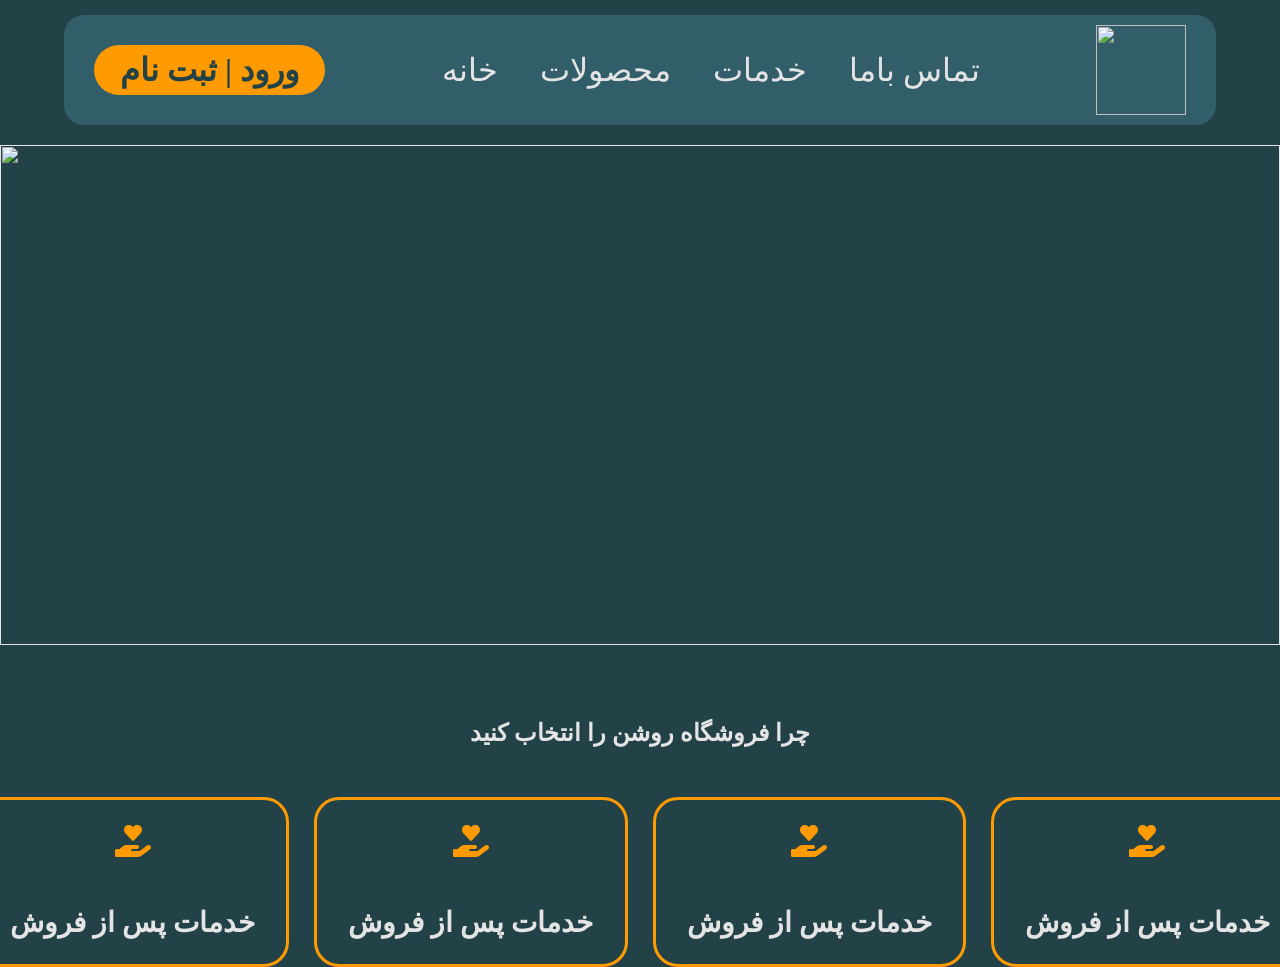
==== index.html @ e382a77c "session 2" ====
<!DOCTYPE html>
<html lang="en">
<head>
    <meta charset="UTF-8">
    <meta name="viewport" content="width=device-width, initial-scale=1.0">
    <title>Document</title>
    <link rel="stylesheet" href="css/styles.css">
    <link rel="stylesheet" href="https://cdnjs.cloudflare.com/ajax/libs/font-awesome/6.0.0-beta3/css/all.min.css">



</head>
<body>

    <nav>
        <img src="assets/images/logo.png" alt="">
        
        <div class="links">
            <a href="">خانه</a>
            <a href="">محصولات</a>
            <a href="">خدمات</a>
            <a href="">تماس باما</a>
        </div>


        <a href="" class="login-button"><b>ورود | ثبت نام</b></a>
            
    </nav>

    <header>
        <a href=""><img src="assets/images/pendid-ai-image(4).png" alt=""></a>
    </header>

    <main>
        <section class="why-us">
            <h1>چرا فروشگاه روشن را انتخاب کنید</h1>

            <div class="why-us-holder">
                
                <div class="why-us-box">
                    <i class="fas fa-hand-holding-heart"></i>
                    <h3>خدمات پس از فروش</h3>

                </div>
                <div class="why-us-box">
                    <i class="fas fa-hand-holding-heart"></i>
                    <h3>خدمات پس از فروش</h3>

                </div>
                <div class="why-us-box">
                    <i class="fas fa-hand-holding-heart"></i>
                    <h3>خدمات پس از فروش</h3>

                </div>
                <div class="why-us-box">
                    <i class="fas fa-hand-holding-heart"></i>
                    <h3>خدمات پس از فروش</h3>

                </div>
            </div>
            

        </section>

    </main>
    


</body>
</html>
---- css/styles.css ----
:root{
    --primary: #224248;
    --secondary: #325E6A;
    --secondary-two: #44A1A4;
    --accent: #FF9A00;
    --text-color: rgb(228, 228, 228);
}

*{
    margin: 0px;
    padding: 0px;
    overflow-x: hidden;
    box-sizing: border-box;

}

body{
    background-color: var(--primary);
    color: var(--text-color);

    display: flex;
    flex-direction: column;
    justify-content: start;
    align-items: center;

}

a{
    color: var(--text-color);
}


/* nav css */

nav{
    background-color: var(--secondary);
    border-radius: 20px;
    padding: 10px 30px;
    width: 90%;
    display: flex;
    flex-direction: row-reverse;
    justify-content: space-between;
    align-items: center;
    margin-top: 15px;

}

nav img{
    width: 90px;
    height: 90px;
    
}

nav a{
    font-size: xx-large;
    text-decoration: none;
    
}
.login-button{
    background-color: var(--accent);
    color: var(--primary);
    padding: 6px 26px;
    border-radius: 9888px;
    font-weight: 900;
}
.links{
    display: flex;
    gap: 42px

}

/* header css */
header{
    margin: 20px 0px;
    width: 100%;
}
header img{
    width: 100%;
    height: 500px;
}
i{
    color: var(--accent);
    font-size: xx-large;
}

.why-us{
    margin-top: 50px;
    display: flex;
    flex-direction: column;
    justify-content: start;
    align-items: center;
    gap: 50px;
    
}

.why-us-holder{
    display: flex;
    flex-direction: row;
    justify-content: center;
    align-items: center;
    gap: 25px;
    width: 90%;

}
.why-us-box{
    width: 350px;
    height: 170px;
    border: 3px solid var(--accent);
    border-radius: 25px;

    display: flex;
    flex-direction: column;
    justify-content: space-around;
    align-items: center;

    font-weight: 900;
    font-size: x-large;


}
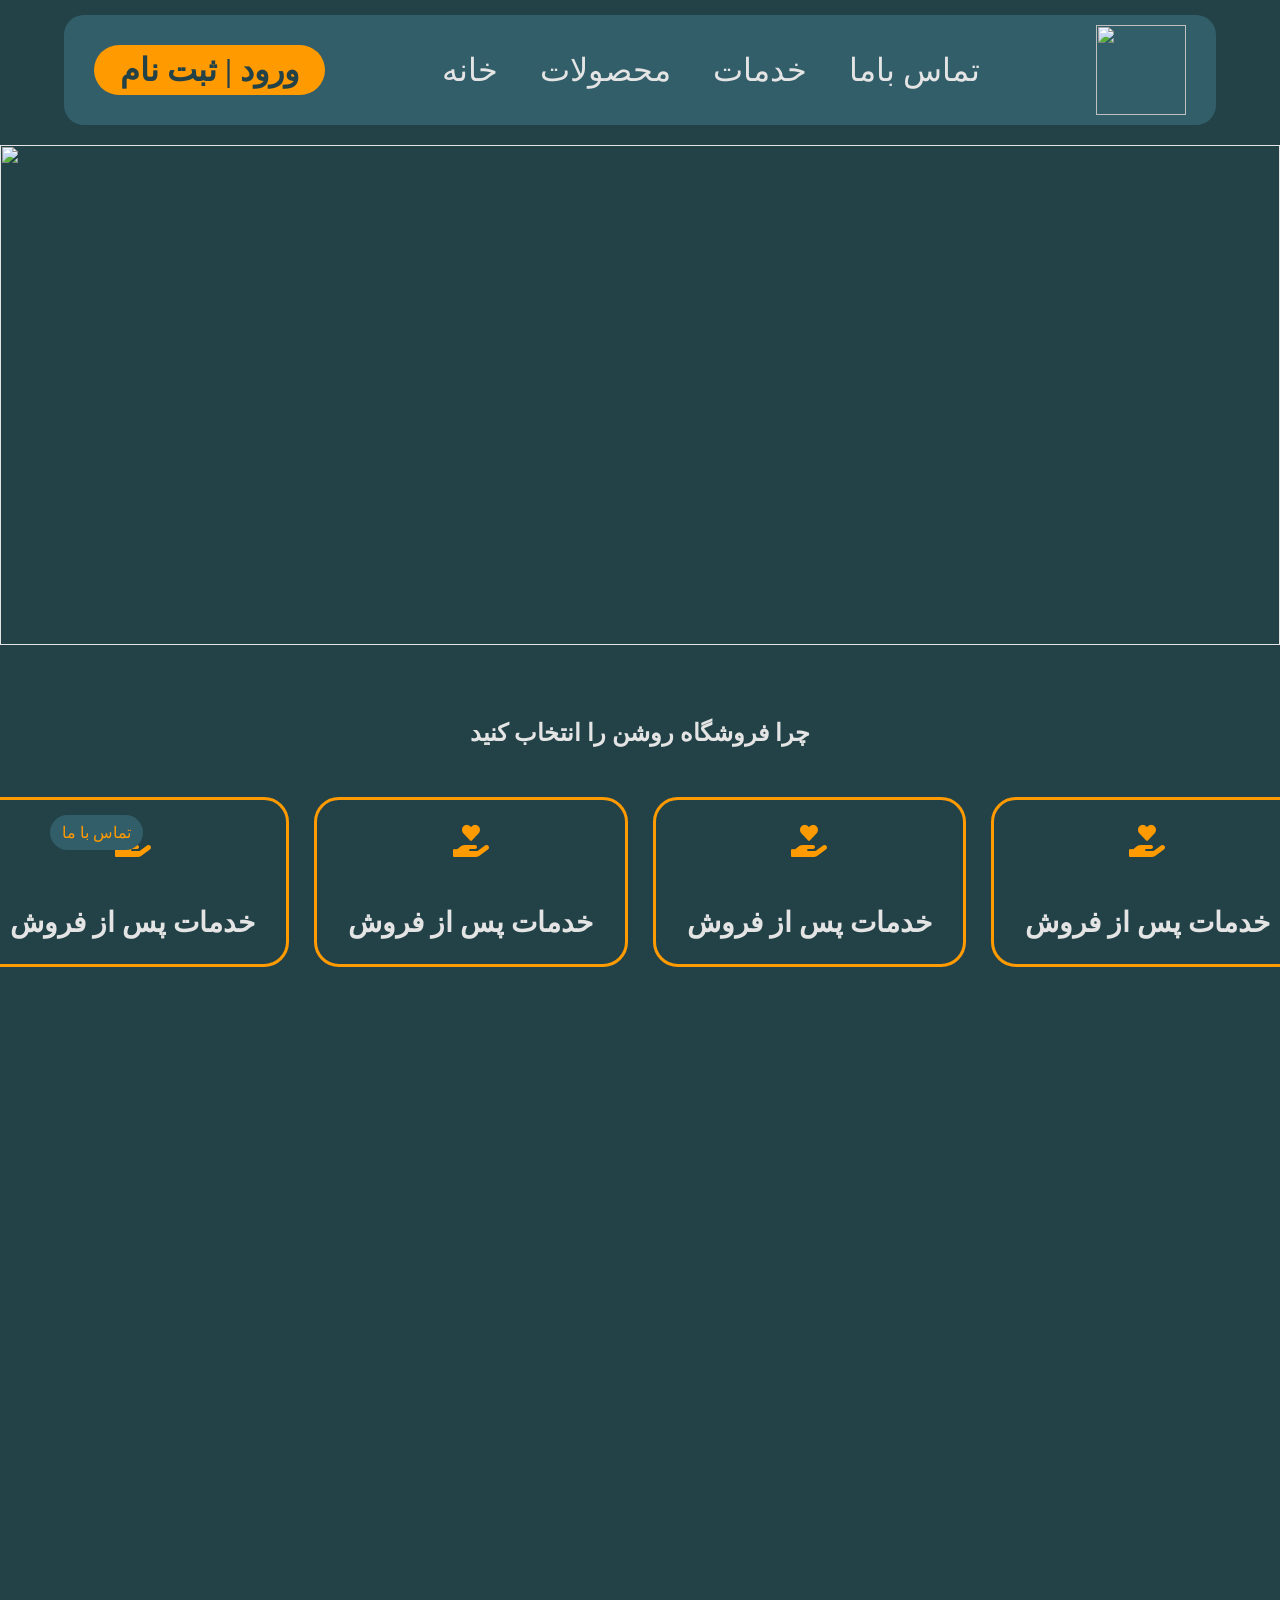
==== commit 67cc5567: "session 3" ====
--- a/index.html
+++ b/index.html
@@ -11,6 +11,10 @@
 
 </head>
 <body>
+
+    <div class="floatingButton">
+        تماس با ما
+    </div>
 
     <nav>
         <img src="assets/images/logo.png" alt="">
--- a/css/styles.css
+++ b/css/styles.css
@@ -10,7 +10,7 @@
 *{
     margin: 0px;
     padding: 0px;
-    overflow-x: hidden;
+
     box-sizing: border-box;
 
 }
@@ -23,6 +23,9 @@
     flex-direction: column;
     justify-content: start;
     align-items: center;
+
+    position: relative;
+    height: 500vh;
 
 }
 
@@ -118,4 +121,166 @@
     font-size: x-large;
 
 
+}
+
+.floatingButton{
+    background-color: var(--secondary);
+    color: var(--accent);
+    border-radius: 999px;
+    padding: 8px 12px;
+    width: fit-content;
+    height: fit-content;
+
+    
+
+
+    position: fixed;
+    bottom: 50px;
+    left: 50px;
+    z-index: 9999;
+}
+
+
+/* product page */
+
+.card{
+    width: 250px;
+    height: fit-content;
+    border: 2px solid #44A1A4;
+    border-radius: 18px;
+    overflow: hidden;
+    color: white;
+
+    display: flex;
+    flex-direction: column;
+    justify-content: start;
+    align-items: right;
+
+    direction: rtl;
+    gap: 8px;
+    position: relative;
+    padding-bottom: 20px;
+}
+
+
+.card img{
+    width: 100%;
+    border-radius: 18px
+}
+
+.card h3{
+    margin: 0px 15px;
+}
+
+.card p{
+    margin: 10px 15px;
+
+}
+
+.price-row{
+    width: 100%;
+    display: flex;
+    flex-direction: row;
+    justify-content: end;
+    align-items: center;
+    padding: 0px 10px;
+
+}
+.full-price{
+
+    font-size: smaller;
+    margin: 0px 10px;
+
+    text-decoration: line-through;
+    opacity: 0.5;
+}
+
+.discount{
+    background-color: red;
+    border-radius: 9999px;
+    padding: 5px;
+    text-decoration: none;
+    opacity: 1;
+    font-size: x-small;
+
+
+}
+
+
+
+.monthly-price{
+    font-size: larger;
+    color: black;
+    display: flex;
+    flex-direction: row-reverse;
+    justify-content: space-between;
+    align-items: center;
+    width: 240px;
+    backdrop-filter: blur(6px) saturate(150%);
+    /* margin: 0 auto; */
+    /* background-color: red; */
+    border-radius: 999px;
+    padding: 4px 12px;
+
+
+    /* backdrop-filter: blur(15px); */
+
+    position: absolute;
+
+
+    left: 50%;
+    top: 43%;
+    transform: translate(-50%, 0px);
+    z-index: 999;
+
+
+}
+
+.month{
+    scrollbar-width: none;
+
+    
+    display: flex;
+    flex-direction: column;
+    justify-content: center;
+    align-items: center;
+    padding: 6px;
+    border-radius: 999px;
+    background: linear-gradient(45deg,  rgb(12, 99, 165), rgb(0, 153, 255));
+    width: 50px;
+    height: 50px;
+
+}
+
+.card i{
+    position: absolute;
+    top: 20px;
+    right: 20px;
+    font-size: x-large;
+
+}
+
+
+.products-holder{
+    width: 90%;
+    height: fit-content;
+    margin: 20px auto;
+    border-radius: 25px;
+    border: 3px solid var(--secondary-two);
+
+    padding: 15px;
+
+    display: grid;
+    grid-template-columns: repeat(auto-fit, minmax(255px,1fr));
+    place-items: center;
+    gap: 25px;
+    
+}
+
+.filters{
+    width: 90%;
+    margin: 20px auto;
+    border: 3px solid var(--secondary-two);
+    border-radius: 25px;
+    height: 200px;
 }
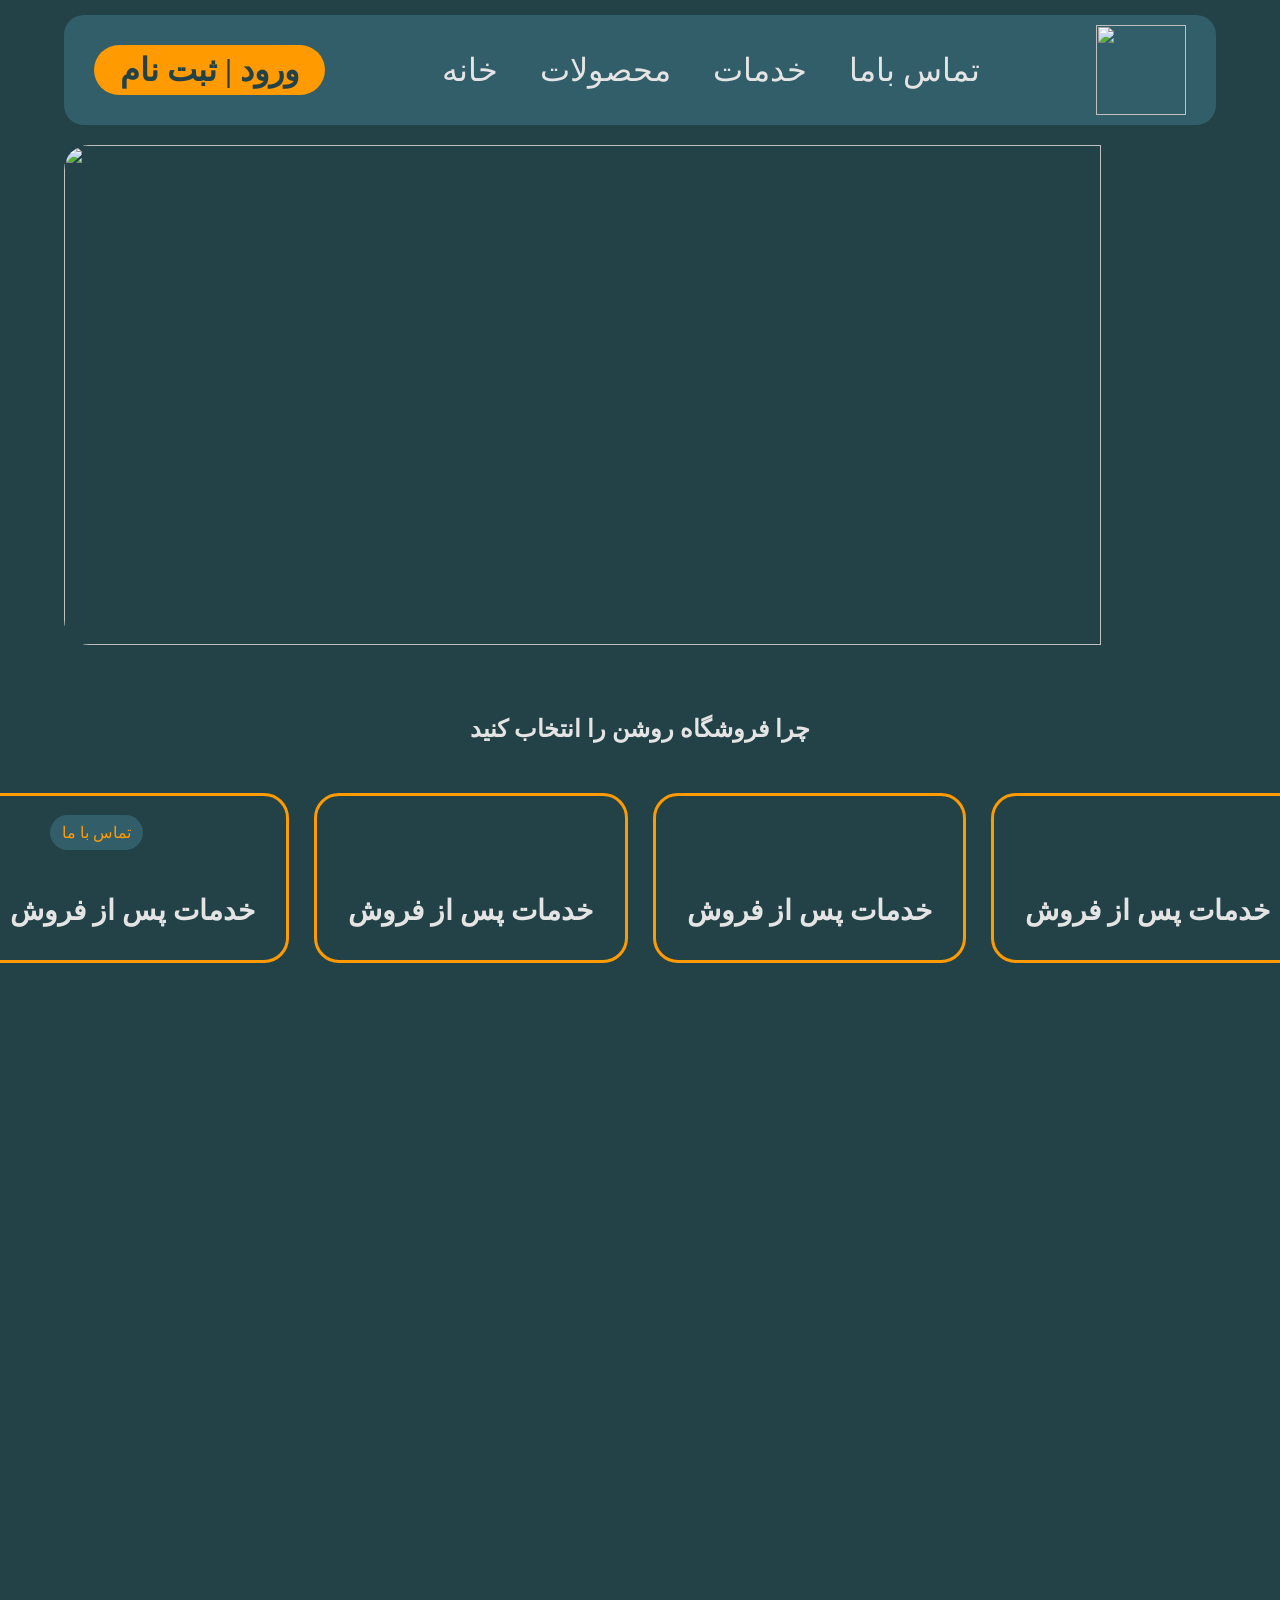
==== commit f76b46d9: "session 4" ====
--- a/index.html
+++ b/index.html
@@ -5,9 +5,9 @@
     <meta name="viewport" content="width=device-width, initial-scale=1.0">
     <title>Document</title>
     <link rel="stylesheet" href="css/styles.css">
-    <link rel="stylesheet" href="https://cdnjs.cloudflare.com/ajax/libs/font-awesome/6.0.0-beta3/css/all.min.css">
+    <!-- <link rel="stylesheet" href="https://cdnjs.cloudflare.com/ajax/libs/font-awesome/6.0.0-beta3/css/all.min.css"> -->
 
-
+    
 
 </head>
 <body>
@@ -32,7 +32,7 @@
     </nav>
 
     <header>
-        <a href=""><img src="assets/images/pendid-ai-image(4).png" alt=""></a>
+        <img src="assets/images/pendid-ai-image(4).png" alt="">
     </header>
 
     <main>
@@ -70,5 +70,12 @@
     
 
 
+
+    <script src="js/scripts.js">
+        
+
+
+
+    </script>
 </body>
 </html>
--- a/css/styles.css
+++ b/css/styles.css
@@ -7,13 +7,62 @@
     --text-color: rgb(228, 228, 228);
 }
 
+@font-face {
+    font-family: 'Teshrin';
+    src: url(../assets/fonts/TeshrinAR+LT-Bold.otf);
+}
+@font-face {
+    font-family: 'LaleZar';
+    src: url(../assets/fonts/Digi\ Lalezar\ Plus.otf);
+}
+
+@keyframes LogoAnimation {
+    0%{
+        rotate: 0deg;
+        opacity: 1;
+        
+
+    }
+    25%{
+        rotate: 15deg;
+        
+
+    }
+    50%{
+        rotate: 0deg;
+        opacity: 0.5;
+
+    }
+    75%{
+        rotate: -15deg;
+        
+    }
+    100%{
+        rotate: 0deg;
+        opacity: 1;
+    }
+     
+}
+
+
+h1,h2,h3,h5,h6,h4{
+    font-family: 'Teshrin';
+}
+
+a,p,span,strong{
+    font-family: 'LaleZar';
+}
+
+
 *{
+
     margin: 0px;
     padding: 0px;
 
     box-sizing: border-box;
 
 }
+
 
 body{
     background-color: var(--primary);
@@ -26,6 +75,7 @@
 
     position: relative;
     height: 500vh;
+    width: 100%;
 
 }
 
@@ -52,6 +102,8 @@
 nav img{
     width: 90px;
     height: 90px;
+    animation: LogoAnimation 1s;
+
     
 }
 
@@ -77,10 +129,19 @@
 header{
     margin: 20px 0px;
     width: 100%;
+
+    display: flex;
+    justify-content: center;
+    align-items: start;
+}
+header a{
+    width: 100%;
 }
 header img{
-    width: 100%;
+    margin: 0px auto;  ;
+    width: 90%;
     height: 500px;
+    border-radius: 25px;
 }
 i{
     color: var(--accent);
@@ -283,4 +344,5 @@
     border: 3px solid var(--secondary-two);
     border-radius: 25px;
     height: 200px;
-}+}
+
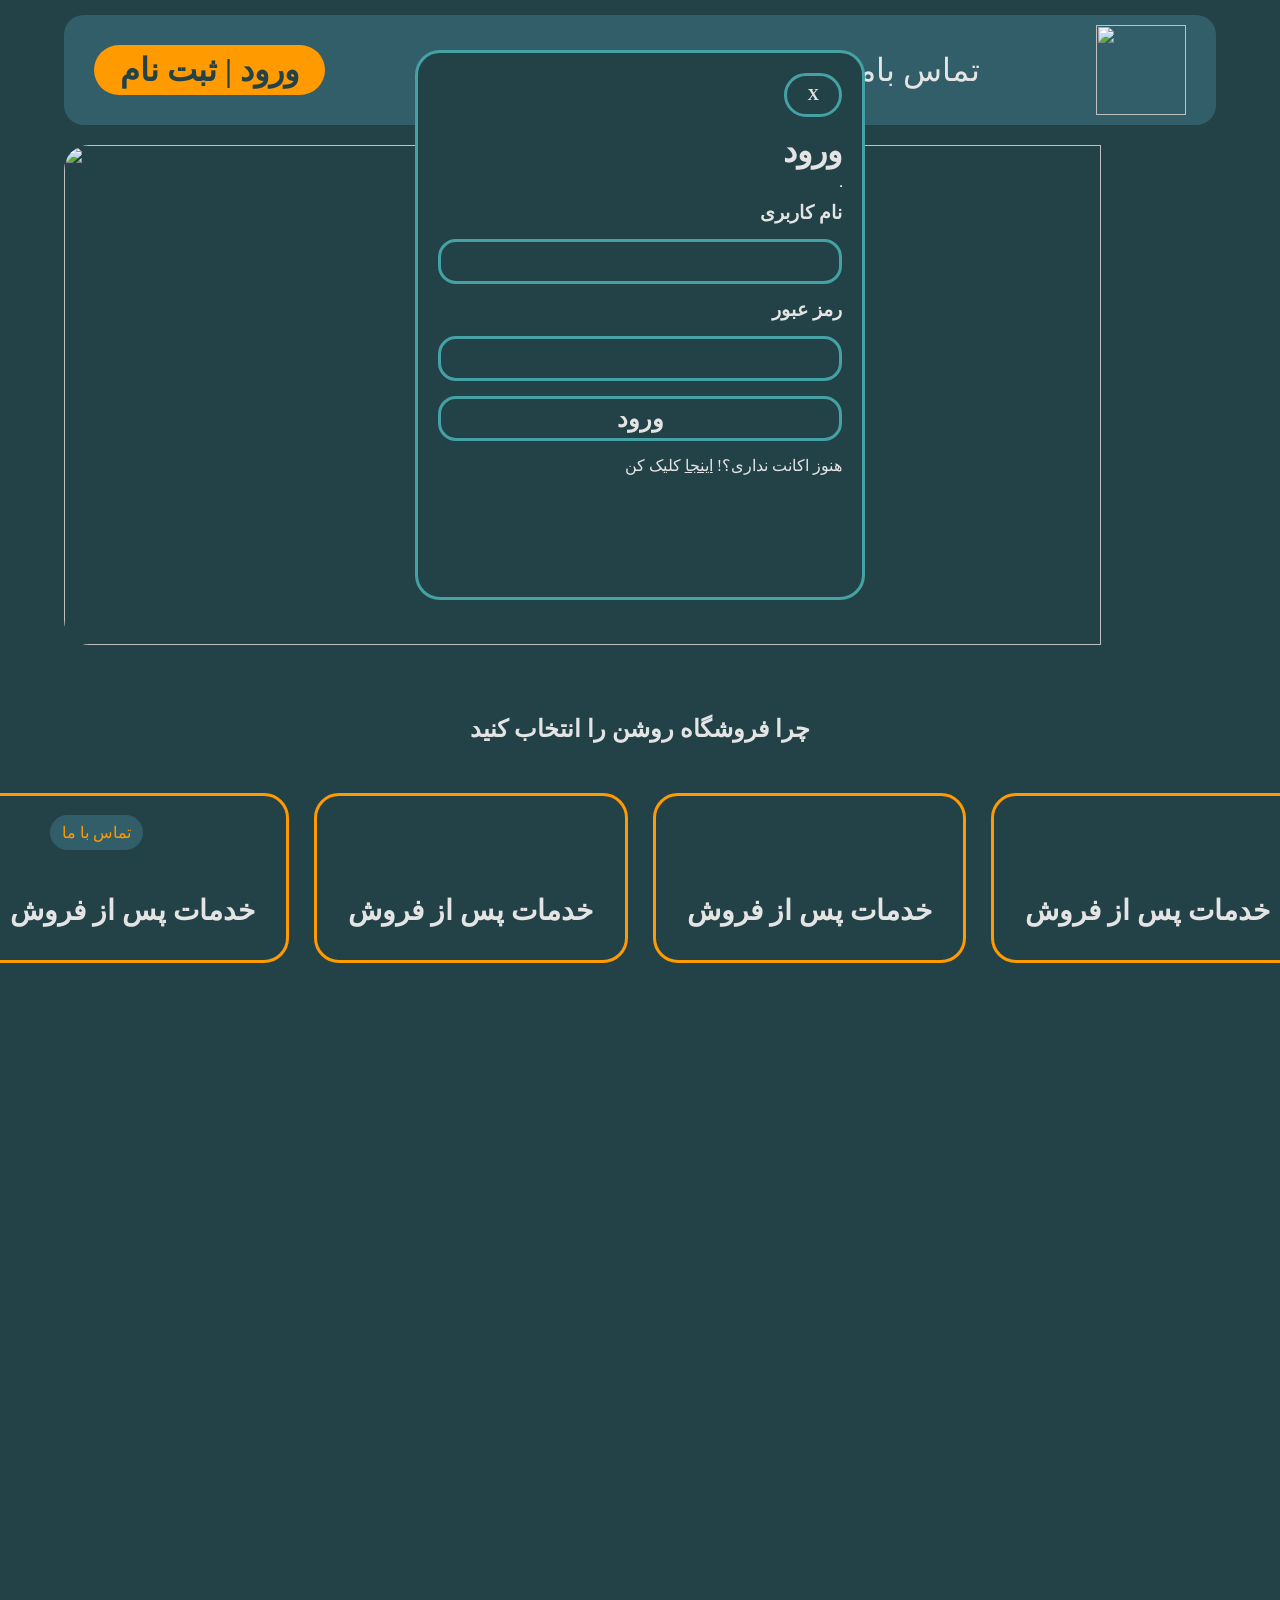
==== commit d9b1f075: "session 5.1" ====
--- a/index.html
+++ b/index.html
@@ -11,6 +11,23 @@
 
 </head>
 <body>
+
+    <div class="modal">
+        <strong>X</strong>
+
+        <h1>ورود</h1>
+        <hr>
+
+        <h3>نام کاربری</h3>
+        <input type="text">
+
+        <h3>رمز عبور</h3>
+        <input type="password">
+        <button><b>ورود</b></button>
+        <p href="">هنوز اکانت نداری؟! <a href="">اینجا</a> کلیک کن</p>
+
+    </div>
+
 
     <div class="floatingButton">
         تماس با ما
--- a/css/styles.css
+++ b/css/styles.css
@@ -346,3 +346,69 @@
     height: 200px;
 }
 
+
+/* modal */
+.modal{
+    width: 450px;
+    height: 550px;
+    background-color: var(--primary);
+    border: 3px solid var(--secondary-two);
+    border-radius: 25px;
+
+    position: fixed;
+
+    top: 50px;
+    left: 50%;
+    transform: translateX(-50%);
+
+
+    display: flex;
+    flex-direction: column;
+    justify-content: start;
+    align-items: end;
+    gap: 15px;
+
+
+    /* display: none; */
+    padding: 20px;
+
+}
+.modal input{
+    direction: rtl;
+    padding: 0px 15px;
+    font-size: x-large;
+    width: 100%;
+    height: 45px;
+    background-color: var(--primary);
+    border: 3px solid var(--secondary-two);
+    border-radius: 18px;
+    color: var(--text-color);
+    outline: none;
+    
+
+}
+
+.modal input:focus{
+    outline: 6px solid var(--secondary-two);
+}
+
+.modal button{
+        width: 100%;
+    height: 45px;
+    background-color: var(--primary);
+    border: 3px solid var(--secondary-two);
+    border-radius: 18px;
+    color: var(--text-color);
+    font-size: x-large;
+}
+
+.modal strong{
+
+    padding: 10px 20px;
+    border-radius: 999px;
+    border: 3px solid var(--secondary-two);
+
+
+
+}
+
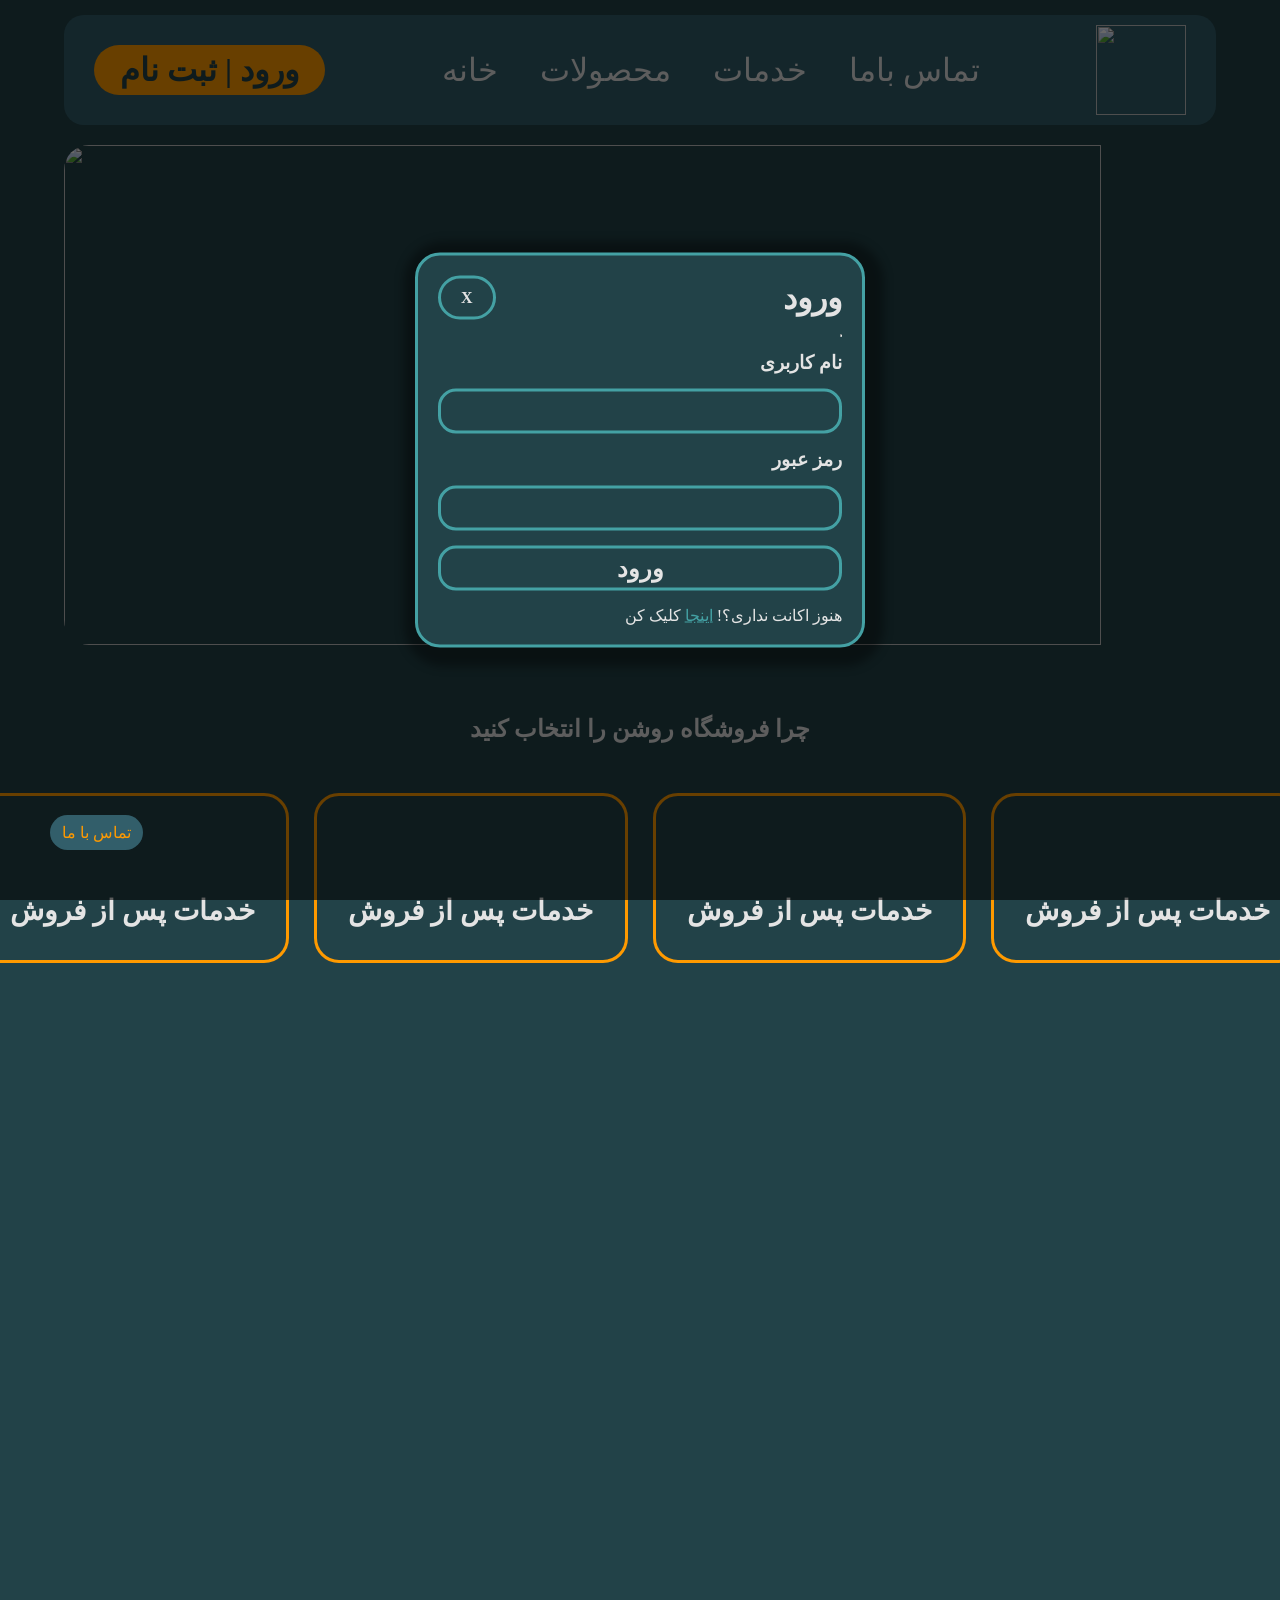
==== commit e3be244c: "session 5.2" ====
--- a/index.html
+++ b/index.html
@@ -1,98 +1,77 @@
-<!DOCTYPE html>
+<!doctype html>
 <html lang="en">
-<head>
-    <meta charset="UTF-8">
-    <meta name="viewport" content="width=device-width, initial-scale=1.0">
+  <head>
+    <meta charset="UTF-8" />
+    <meta name="viewport" content="width=device-width, initial-scale=1.0" />
     <title>Document</title>
-    <link rel="stylesheet" href="css/styles.css">
+    <link rel="stylesheet" href="css/styles.css" />
     <!-- <link rel="stylesheet" href="https://cdnjs.cloudflare.com/ajax/libs/font-awesome/6.0.0-beta3/css/all.min.css"> -->
+  </head>
+  <body>
+    <div class="modal-overlay">
+      <div class="modal">
+        <div class="row">
+          <strong>X</strong>
 
-    
+          <h1>ورود</h1>
+        </div>
 
-</head>
-<body>
-
-    <div class="modal">
-        <strong>X</strong>
-
-        <h1>ورود</h1>
-        <hr>
+        <hr />
 
         <h3>نام کاربری</h3>
-        <input type="text">
+        <input type="text" />
 
         <h3>رمز عبور</h3>
-        <input type="password">
+        <input type="password" />
         <button><b>ورود</b></button>
         <p href="">هنوز اکانت نداری؟! <a href="">اینجا</a> کلیک کن</p>
-
+      </div>
     </div>
 
-
-    <div class="floatingButton">
-        تماس با ما
-    </div>
+    <div class="floatingButton">تماس با ما</div>
 
     <nav>
-        <img src="assets/images/logo.png" alt="">
-        
-        <div class="links">
-            <a href="">خانه</a>
-            <a href="">محصولات</a>
-            <a href="">خدمات</a>
-            <a href="">تماس باما</a>
-        </div>
+      <img src="assets/images/logo.png" alt="" />
 
+      <div class="links">
+        <a href="">خانه</a>
+        <a href="">محصولات</a>
+        <a href="">خدمات</a>
+        <a href="">تماس باما</a>
+      </div>
 
-        <a href="" class="login-button"><b>ورود | ثبت نام</b></a>
-            
+      <a href="" class="login-button"><b>ورود | ثبت نام</b></a>
     </nav>
 
     <header>
-        <img src="assets/images/pendid-ai-image(4).png" alt="">
+      <img src="assets/images/pendid-ai-image(4).png" alt="" />
     </header>
 
     <main>
-        <section class="why-us">
-            <h1>چرا فروشگاه روشن را انتخاب کنید</h1>
+      <section class="why-us">
+        <h1>چرا فروشگاه روشن را انتخاب کنید</h1>
 
-            <div class="why-us-holder">
-                
-                <div class="why-us-box">
-                    <i class="fas fa-hand-holding-heart"></i>
-                    <h3>خدمات پس از فروش</h3>
+        <div class="why-us-holder">
+          <div class="why-us-box">
+            <i class="fas fa-hand-holding-heart"></i>
+            <h3>خدمات پس از فروش</h3>
+          </div>
+          <div class="why-us-box">
+            <i class="fas fa-hand-holding-heart"></i>
+            <h3>خدمات پس از فروش</h3>
+          </div>
+          <div class="why-us-box">
+            <i class="fas fa-hand-holding-heart"></i>
+            <h3>خدمات پس از فروش</h3>
+          </div>
+          <div class="why-us-box">
+            <i class="fas fa-hand-holding-heart"></i>
+            <h3>خدمات پس از فروش</h3>
+          </div>
+        </div>
+      </section>
+    </main>
 
-                </div>
-                <div class="why-us-box">
-                    <i class="fas fa-hand-holding-heart"></i>
-                    <h3>خدمات پس از فروش</h3>
-
-                </div>
-                <div class="why-us-box">
-                    <i class="fas fa-hand-holding-heart"></i>
-                    <h3>خدمات پس از فروش</h3>
-
-                </div>
-                <div class="why-us-box">
-                    <i class="fas fa-hand-holding-heart"></i>
-                    <h3>خدمات پس از فروش</h3>
-
-                </div>
-            </div>
-            
-
-        </section>
-
-    </main>
-    
-
-
-
-    <script src="js/scripts.js">
-        
-
-
-
-    </script>
-</body>
-</html>+    <script src="js/scripts.js"></script>
+  </body>
+</html>
--- a/css/styles.css
+++ b/css/styles.css
@@ -348,18 +348,31 @@
 
 
 /* modal */
+
+.modal-overlay{
+    background-color: rgba(0, 0, 0, 0.594);
+    width: 100vw;
+    height: 100vh;
+    position: fixed;
+    top: 0;
+    left: 0;
+
+
+}
 .modal{
+
     width: 450px;
-    height: 550px;
+    height: fit-content;
     background-color: var(--primary);
     border: 3px solid var(--secondary-two);
     border-radius: 25px;
 
     position: fixed;
 
-    top: 50px;
+    top: 50%;
     left: 50%;
-    transform: translateX(-50%);
+    transform: translate(-50%, -50%);
+    box-shadow: 4px 4px 10px 15px rgba(0, 0, 0, 0.355);
 
 
     display: flex;
@@ -411,4 +424,13 @@
 
 
 }
-
+.modal a{
+    color: var(--secondary-two);
+}
+.row{
+    display: flex;
+    width: 100%;
+    
+    justify-content: space-between;
+    align-items: center;
+}
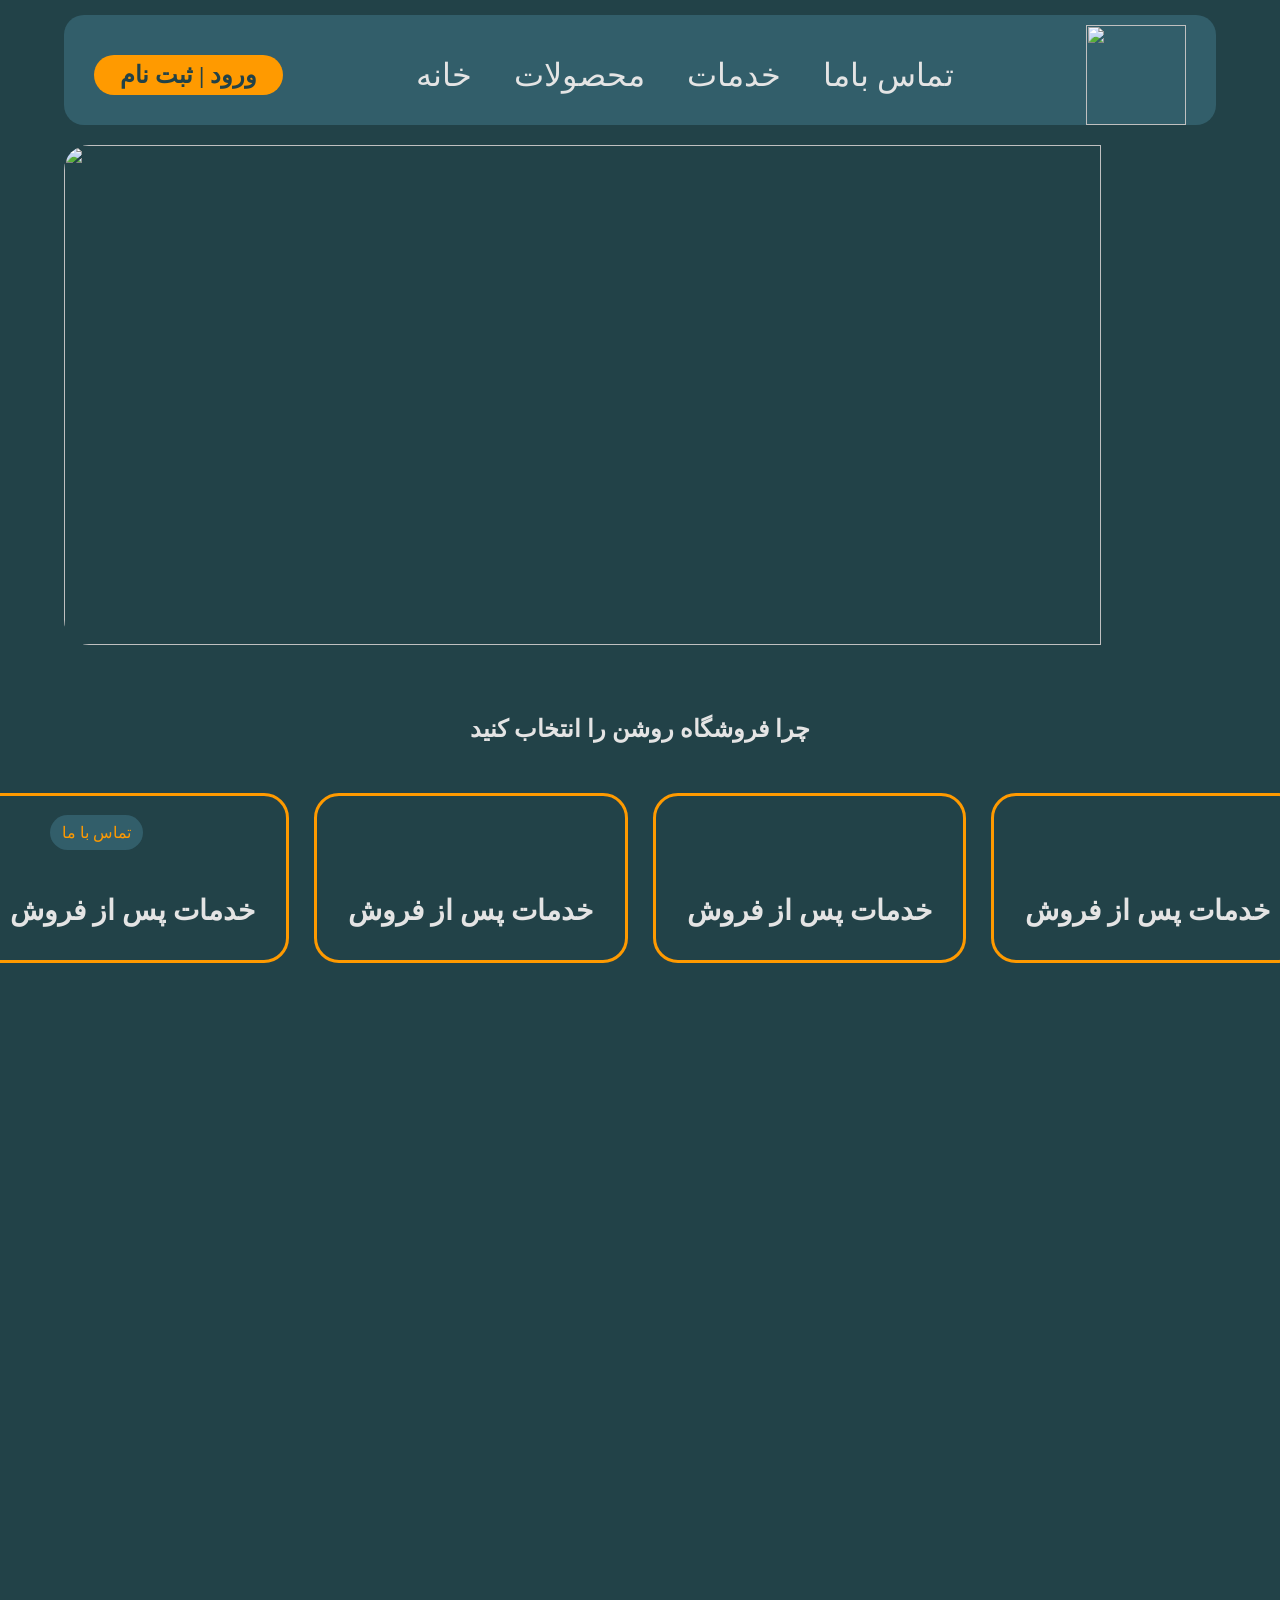
==== commit 3a78e8e4: "session 5.3" ====
--- a/index.html
+++ b/index.html
@@ -8,43 +8,52 @@
     <!-- <link rel="stylesheet" href="https://cdnjs.cloudflare.com/ajax/libs/font-awesome/6.0.0-beta3/css/all.min.css"> -->
   </head>
   <body>
-    <div class="modal-overlay">
-      <div class="modal">
-        <div class="row">
-          <strong>X</strong>
+    <div class="modal-overlay" id="overlay"></div>
+    <div class="modal" id="modal">
+      <div class="row">
+        <strong onclick="toggle_modal()">X</strong>
 
-          <h1>ورود</h1>
+        <h1>ورود</h1>
+      </div>
+
+      <hr />
+
+      <h3>نام کاربری</h3>
+      <input type="text" />
+
+      <h3>رمز عبور</h3>
+      <input type="password" />
+      <button><b>ورود</b></button>
+      <p href="">هنوز اکانت نداری؟! <a href="">اینجا</a> کلیک کن</p>
+    </div>
+    <div class="floatingButton">تماس با ما</div>
+
+    <nav id="nav">
+      <div class="nav-top-row">
+        <img src="assets/images/logo.png" alt="" id="logo"/>
+
+        <div class="links">
+          <a href="">خانه</a>
+          <a href="">محصولات</a>
+          <a href="">خدمات</a>
+          <a href="">تماس باما</a>
         </div>
 
-        <hr />
-
-        <h3>نام کاربری</h3>
-        <input type="text" />
-
-        <h3>رمز عبور</h3>
-        <input type="password" />
-        <button><b>ورود</b></button>
-        <p href="">هنوز اکانت نداری؟! <a href="">اینجا</a> کلیک کن</p>
-      </div>
-    </div>
-
-    <div class="floatingButton">تماس با ما</div>
-
-    <nav>
-      <img src="assets/images/logo.png" alt="" />
-
-      <div class="links">
-        <a href="">خانه</a>
-        <a href="">محصولات</a>
-        <a href="">خدمات</a>
-        <a href="">تماس باما</a>
+        <span href="" class="login-button" onclick="toggle_modal()"
+          ><b>ورود | ثبت نام</b></span
+        >
       </div>
 
-      <a href="" class="login-button"><b>ورود | ثبت نام</b></a>
+
+      <a href="">test</a>
+      <a href="">test</a>
+      <a href="">test</a>
+      <a href="">test</a>
+      <a href="">test</a>
     </nav>
 
     <header>
-      <img src="assets/images/pendid-ai-image(4).png" alt="" />
+      <img src="assets/images/pendid-ai-image(4).png" alt=""/>
     </header>
 
     <main>
--- a/css/styles.css
+++ b/css/styles.css
@@ -91,18 +91,35 @@
     border-radius: 20px;
     padding: 10px 30px;
     width: 90%;
+    height: 110px;
+    display: flex;
+    flex-direction: column;
+    justify-content: start;
+    align-items: start;
+    margin-top: 15px;
+    overflow: hidden;
+    transition: all 0.5s;
+    
+
+}
+.nav-open{
+    height: 400px;
+
+}
+.nav-top-row{
+    width: 100%;
     display: flex;
     flex-direction: row-reverse;
     justify-content: space-between;
     align-items: center;
-    margin-top: 15px;
-
+    
 }
 
 nav img{
-    width: 90px;
-    height: 90px;
+    width: 100px;
+    height: 100px;
     animation: LogoAnimation 1s;
+
 
     
 }
@@ -118,6 +135,7 @@
     padding: 6px 26px;
     border-radius: 9888px;
     font-weight: 900;
+    font-size: x-large;
 }
 .links{
     display: flex;
@@ -357,21 +375,22 @@
     top: 0;
     left: 0;
 
-
+    display: none;
+    transition: all 0.5s;
 }
 .modal{
 
     width: 450px;
-    height: fit-content;
+    height: 100vh;
     background-color: var(--primary);
     border: 3px solid var(--secondary-two);
-    border-radius: 25px;
+    border-radius: 0px 25px 25px 0px;
 
     position: fixed;
 
     top: 50%;
-    left: 50%;
-    transform: translate(-50%, -50%);
+    left: -500px;
+    transform: translate(0%, -50%);
     box-shadow: 4px 4px 10px 15px rgba(0, 0, 0, 0.355);
 
 
@@ -384,6 +403,8 @@
 
     /* display: none; */
     padding: 20px;
+
+    transition: all 0.5s;
 
 }
 .modal input{
@@ -434,3 +455,14 @@
     justify-content: space-between;
     align-items: center;
 }
+
+
+
+.active{
+
+    display: flex;
+}
+.side-bar-open{
+    left: 0;
+
+}
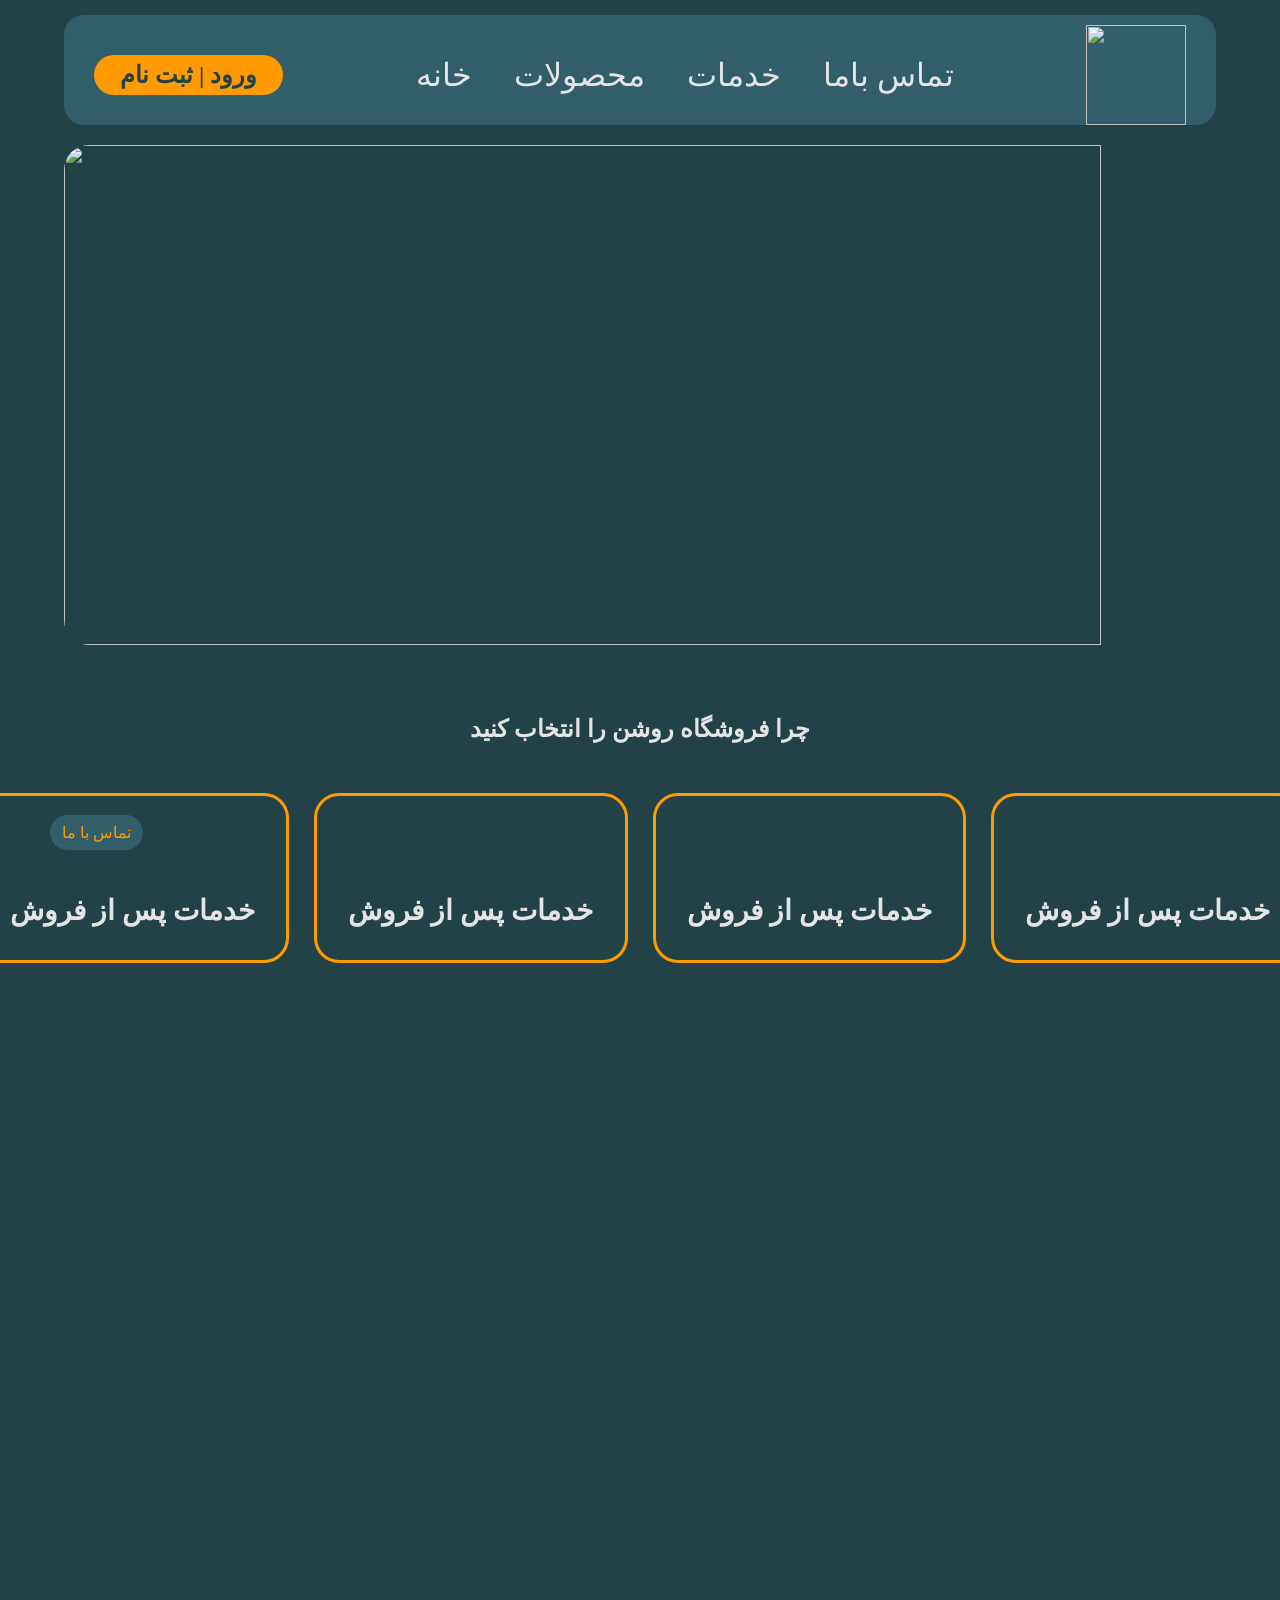
==== commit 661e4ed7: "session 5" ====
--- a/index.html
+++ b/index.html
@@ -26,7 +26,9 @@
       <button><b>ورود</b></button>
       <p href="">هنوز اکانت نداری؟! <a href="">اینجا</a> کلیک کن</p>
     </div>
-    <div class="floatingButton">تماس با ما</div>
+
+
+    <div class="floatingButton" onclick="toggle_contact()">تماس با ما</div>
 
     <nav id="nav">
       <div class="nav-top-row">
--- a/css/styles.css
+++ b/css/styles.css
@@ -5,6 +5,10 @@
     --secondary-two: #44A1A4;
     --accent: #FF9A00;
     --text-color: rgb(228, 228, 228);
+    --border: 3px solid var(--secondary-two);
+
+
+
 }
 
 @font-face {
@@ -209,6 +213,7 @@
     padding: 8px 12px;
     width: fit-content;
     height: fit-content;
+    cursor: pointer;
 
     
 
@@ -217,9 +222,12 @@
     bottom: 50px;
     left: 50px;
     z-index: 9999;
-}
-
-
+    transition: all 0.5s;
+}
+
+.floatingButton:hover{
+    background-color: #44A1A4;
+}
 /* product page */
 
 .card{
@@ -368,7 +376,7 @@
 /* modal */
 
 .modal-overlay{
-    background-color: rgba(0, 0, 0, 0.594);
+    background-color: rgba(0, 0, 0, 0.50);
     width: 100vw;
     height: 100vh;
     position: fixed;
@@ -458,11 +466,14 @@
 
 
 
-.active{
-
-    display: flex;
-}
+
 .side-bar-open{
     left: 0;
 
+}
+
+
+.active{
+
+    display: flex;
 }
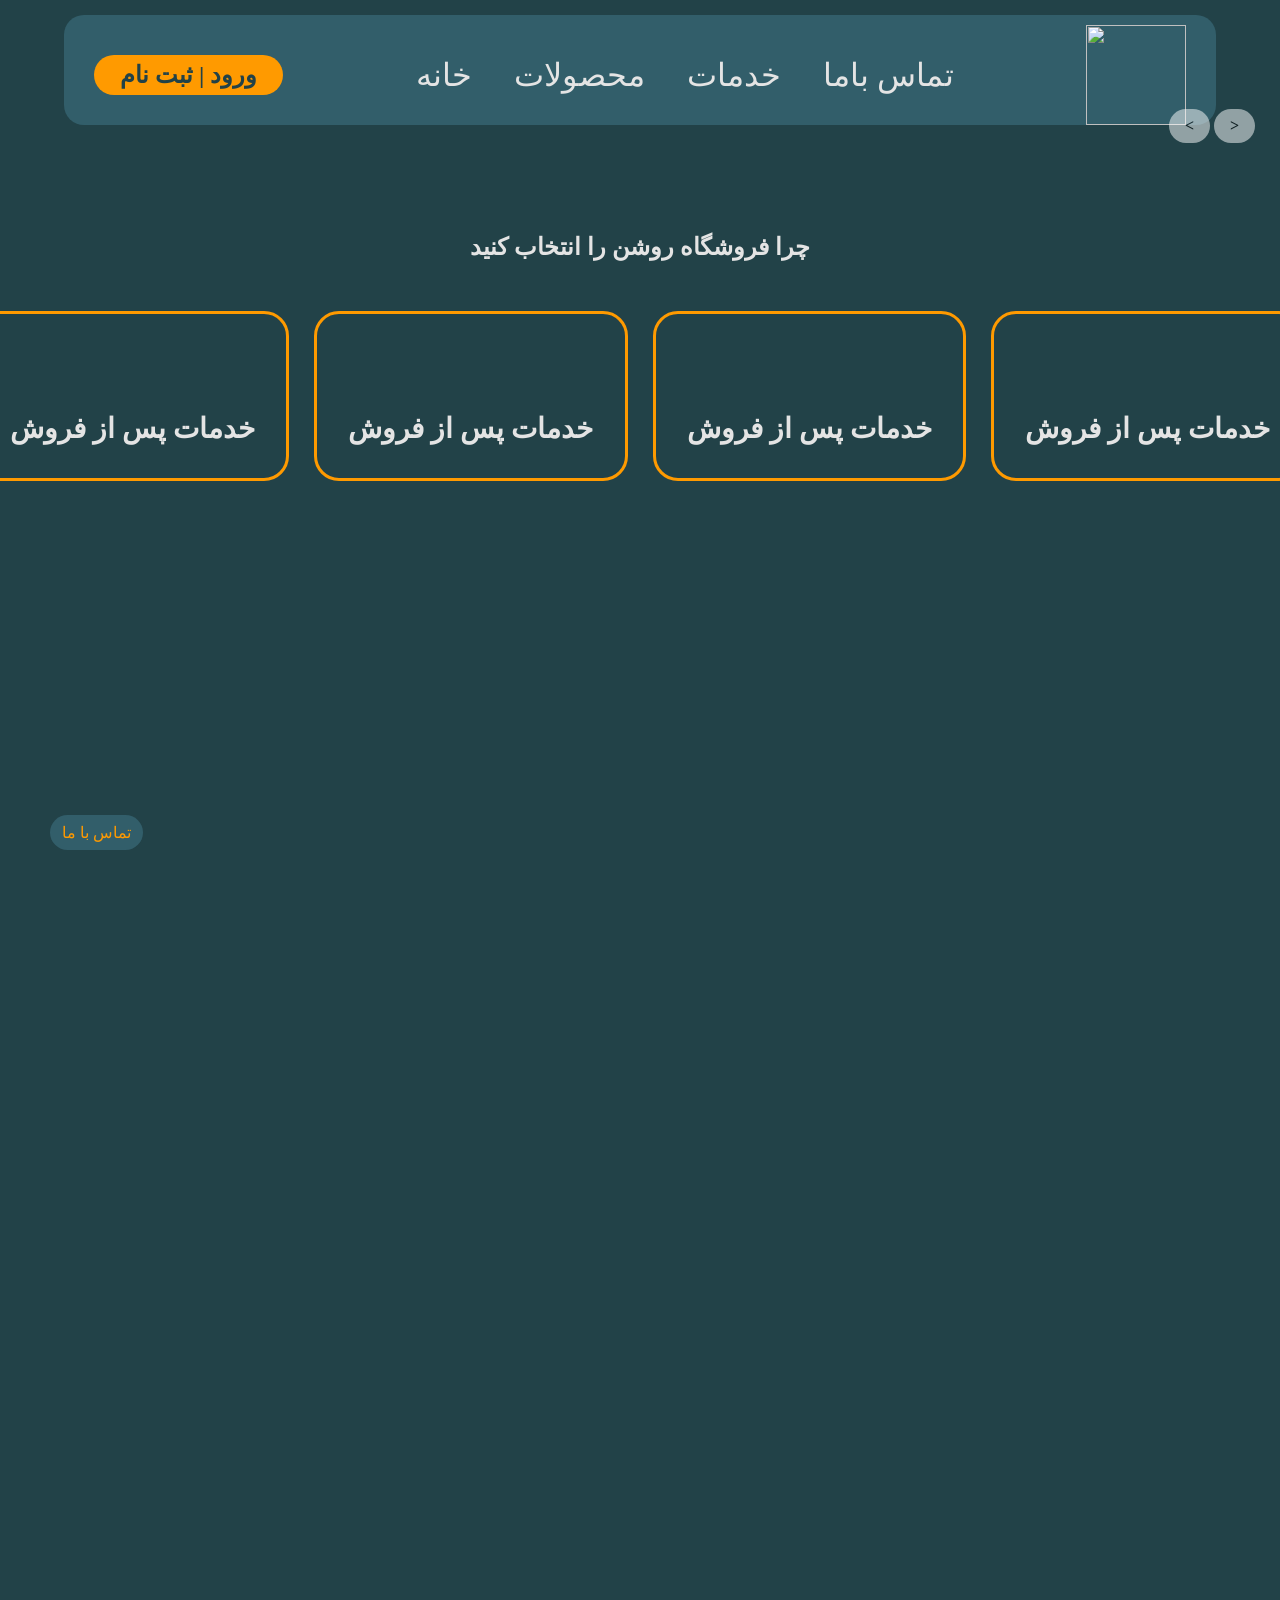
==== commit 56bb7a72: "session 6" ====
--- a/index.html
+++ b/index.html
@@ -28,6 +28,17 @@
     </div>
 
 
+    <div class="contact-us-modal" id="contact">
+
+
+
+      <strong onclick="toggle_contact()">X</strong>
+
+
+
+
+
+    </div>
     <div class="floatingButton" onclick="toggle_contact()">تماس با ما</div>
 
     <nav id="nav">
@@ -55,7 +66,20 @@
     </nav>
 
     <header>
-      <img src="assets/images/pendid-ai-image(4).png" alt=""/>
+
+      <div class="slider" id="slider">
+
+
+        <a href=""><img src="assets/images/banner4.webp" alt=""/></a>
+        <a href=""><img src="assets/images/banner3.webp" alt=""/></a>
+        <a href=""><img src="assets/images/banner2.webp" alt=""/></a>
+        <a href=""><img src="assets/images/banner1.webp" alt=""/></a>
+
+
+        
+      </div>
+        <strong class="next" onclick="next()">></strong>
+        <strong class="prev" onclick="prev()"><</strong>
     </header>
 
     <main>
--- a/css/styles.css
+++ b/css/styles.css
@@ -80,7 +80,7 @@
     position: relative;
     height: 500vh;
     width: 100%;
-
+    overflow-x: hidden;
 }
 
 a{
@@ -151,20 +151,55 @@
 header{
     margin: 20px 0px;
     width: 100%;
-
-    display: flex;
-    justify-content: center;
+    display: flex;
+    justify-content: start;
     align-items: start;
-}
-header a{
-    width: 100%;
-}
-header img{
-    margin: 0px auto;  ;
-    width: 90%;
-    height: 500px;
-    border-radius: 25px;
-}
+    position: relative;
+}
+
+.slider{
+
+    display: flex;
+    flex-direction: row;
+    justify-content: start;
+    align-items: center;
+    transform: translateX(-0vw);
+    transition: all 0.5s;
+
+
+}
+.slider a img{
+    width: 100vw;
+}
+
+header strong{
+    position: absolute;
+    bottom: 20px;
+    right: 25px;
+    background-color: white;
+    color: black;
+    padding: 8px 16px;
+    border-radius: 999px;
+    z-index: 9999;
+    cursor: pointer;
+    opacity: 0.5;
+    transition: all 0.5s;
+}
+header strong:hover{
+    opacity: 1;
+}
+
+.next{
+    right: 25px;
+
+}
+.prev{
+
+    right: 70px;
+}
+
+
+
 i{
     color: var(--accent);
     font-size: xx-large;
@@ -472,6 +507,36 @@
 
 }
 
+.contact-us-modal{
+    width: 400px;
+    height: 500px;
+    background-color: var(--primary);
+    border: 3px solid var(--secondary-two);
+    border-radius: 25px;
+    position: fixed; 
+    top: 200px;
+    left: 50%;
+    transform: translate(-50%,0px);
+
+
+    display: none;
+    flex-direction: column;
+    justify-content: start;
+    align-items: start;
+
+    padding: 25px;
+}
+
+
+
+.contact-us-modal strong{
+
+    border: var(--border);
+    padding: 8px 16px;
+    border-radius: 999px;
+
+    
+}
 
 .active{
 
